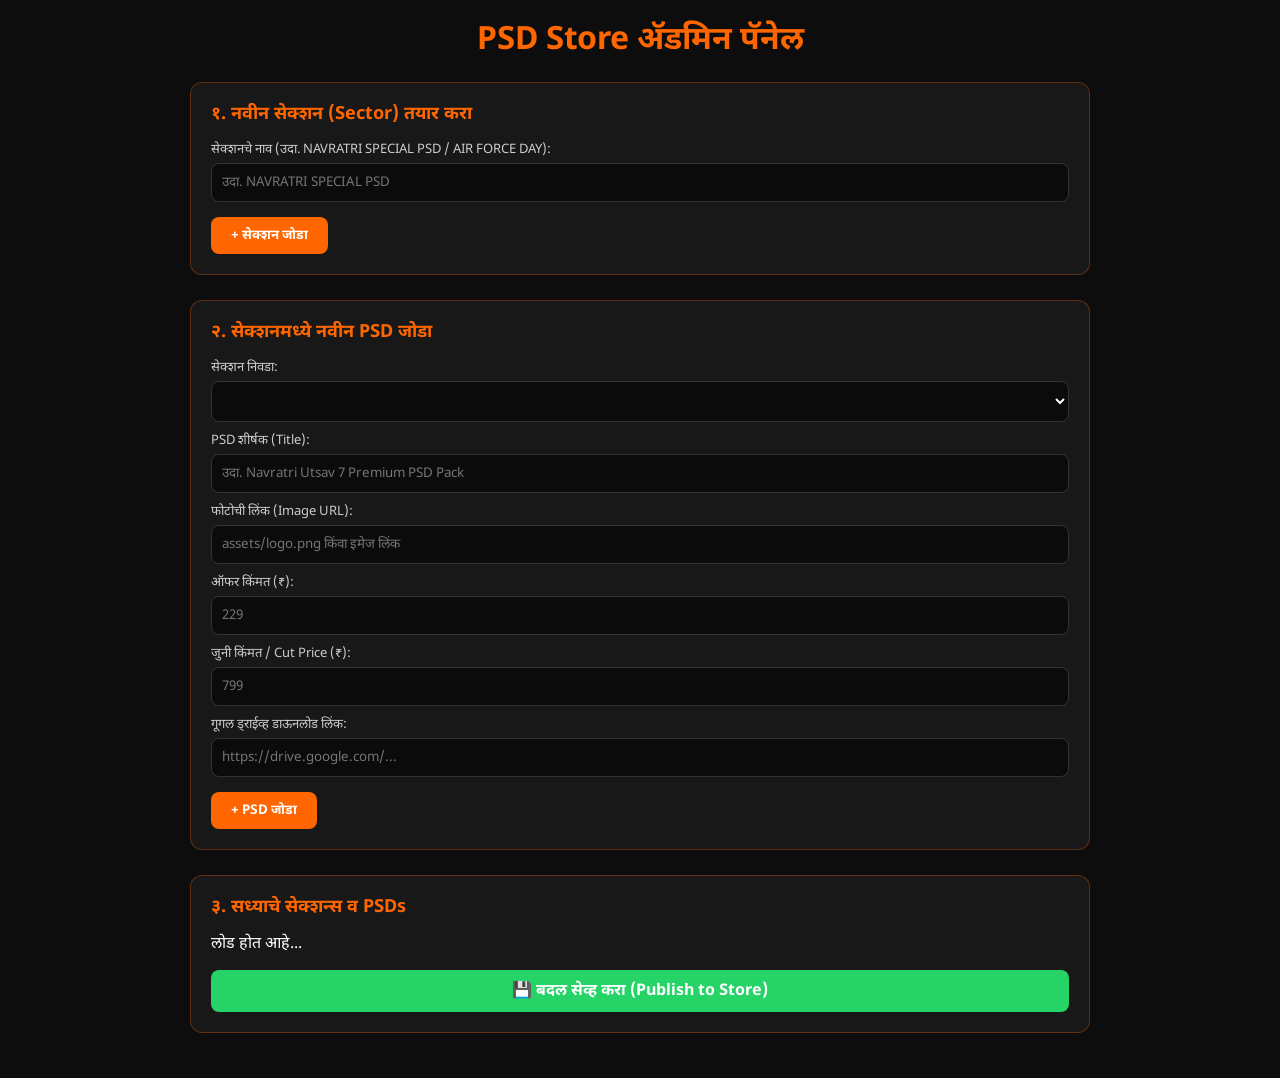
==== admin-psd.html @ ad1e61be "Create admin-psd.html" ====
<!DOCTYPE html>
<html lang="mr">
<head>
  <meta charset="UTF-8">
  <meta name="viewport" content="width=device-width, initial-scale=1.0">
  <title>PSD Store Admin Panel | धर्मवीर ॲडव्हर्टायझिंग</title>
  <link href="https://fonts.googleapis.com/css2?family=Noto+Sans+Devanagari:wght@400;500;600;700&display=swap" rel="stylesheet">
  <style>
    * { box-sizing: border-box; margin: 0; padding: 0; font-family: 'Noto Sans Devanagari', sans-serif; }
    body { background-color: #0d0d0d; color: #fff; padding: 20px; }
    .container { max-width: 900px; margin: 0 auto; }
    h1 { color: #ff6600; margin-bottom: 20px; text-align: center; }
    
    .card { background: #181818; border: 1px solid rgba(255,102,0,0.3); border-radius: 12px; padding: 20px; margin-bottom: 25px; }
    .card h2 { font-size: 18px; color: #ff6600; margin-bottom: 15px; }
    
    label { display: block; margin: 10px 0 5px; font-size: 13px; color: #ccc; }
    input, select { width: 100%; padding: 10px; border-radius: 8px; border: 1px solid #333; background: #0b0b0b; color: #fff; outline: none; }
    input:focus { border-color: #ff6600; }
    
    .btn { background: #ff6600; color: #fff; border: none; padding: 10px 20px; border-radius: 8px; cursor: pointer; font-weight: bold; margin-top: 15px; }
    .btn:hover { background: #e65c00; }
    .btn-danger { background: #d9534f; margin-left: 10px; }
    
    .section-block { background: #111; border-left: 4px solid #ff6600; padding: 15px; margin-bottom: 20px; border-radius: 6px; }
    .item-list { margin-top: 10px; padding-left: 15px; }
    .item-row { display: flex; justify-content: space-between; align-items: center; background: #1a1a1a; padding: 8px 12px; margin-bottom: 6px; border-radius: 6px; font-size: 14px; }
  </style>
</head>
<body>

<div class="container">
  <h1>PSD Store ॲडमिन पॅनेल</h1>

  <!-- १. नवीन लहान/मोठा सेक्शन तयार करणे -->
  <div class="card">
    <h2>१. नवीन सेक्‍शन (Sector) तयार करा</h2>
    <label>सेक्शनचे नाव (उदा. NAVRATRI SPECIAL PSD / AIR FORCE DAY):</label>
    <input type="text" id="newSectionTitle" placeholder="उदा. NAVRATRI SPECIAL PSD">
    <button class="btn" onclick="addSection()">+ सेक्शन जोडा</button>
  </div>

  <!-- २. PSD फाईल जोडणे -->
  <div class="card">
    <h2>२. सेक्‍शनमध्ये नवीन PSD जोडा</h2>
    <label>सेक्शन निवडा:</label>
    <select id="sectionSelect"></select>

    <label>PSD शीर्षक (Title):</label>
    <input type="text" id="psdTitle" placeholder="उदा. Navratri Utsav 7 Premium PSD Pack">

    <label>फोटोची लिंक (Image URL):</label>
    <input type="text" id="psdImg" placeholder="assets/logo.png किंवा इमेज लिंक">

    <label>ऑफर किंमत (₹):</label>
    <input type="number" id="psdPrice" placeholder="229">

    <label>जुनी किंमत / Cut Price (₹):</label>
    <input type="number" id="psdOriginalPrice" placeholder="799">

    <label>गूगल ड्राईव्ह डाऊनलोड लिंक:</label>
    <input type="text" id="psdDownloadUrl" placeholder="https://drive.google.com/...">

    <button class="btn" onclick="addPsdItem()">+ PSD जोडा</button>
  </div>

  <!-- ३. सेव्ह करणे -->
  <div class="card">
    <h2>३. सध्याचे सेक्शन्स व PSDs</h2>
    <div id="sectionsPreview">लोड होत आहे...</div>
    <button class="btn" style="background: #25D366; font-size: 16px; width: 100%;" onclick="saveDataToCloud()">💾 बदल सेव्ह करा (Publish to Store)</button>
  </div>
</div>

<script>
  let psdStoreData = [];

  async function loadData() {
    try {
      const res = await fetch('/api/psd-store');
      psdStoreData = await res.json();
      renderAdminView();
    } catch (e) {
      alert("डेटा लोड करताना एरर आली: " + e.message);
    }
  }

  function renderAdminView() {
    const select = document.getElementById('sectionSelect');
    const preview = document.getElementById('sectionsPreview');
    
    select.innerHTML = '';
    preview.innerHTML = '';

    psdStoreData.forEach((sec, secIdx) => {
      const opt = document.createElement('option');
      opt.value = secIdx;
      opt.innerText = sec.sectionTitle;
      select.appendChild(opt);

      let itemsHtml = '';
      sec.items.forEach((item, itemIdx) => {
        itemsHtml += `
          <div class="item-row">
            <span><strong>${item.title}</strong> - ₹${item.price} (जुनी ₹${item.originalPrice})</span>
            <button class="btn btn-danger" style="padding:4px 8px; margin:0;" onclick="deleteItem(${secIdx}, ${itemIdx})">डिलीट</button>
          </div>
        `;
      });

      preview.innerHTML += `
        <div class="section-block">
          <div style="display:flex; justify-content:space-between; align-items:center;">
            <h3>${sec.sectionTitle}</h3>
            <button class="btn btn-danger" style="padding:4px 8px; margin:0;" onclick="deleteSection(${secIdx})">सेक्शन डिलीट</button>
          </div>
          <div class="item-list">${itemsHtml || '<small style="color:#777">या सेक्शनमध्ये फाईल नाही.</small>'}</div>
        </div>
      `;
    });
  }

  function addSection() {
    const title = document.getElementById('newSectionTitle').value.trim();
    if (!title) return alert("कृपया नाव टाका!");
    
    const id = title.toLowerCase().replace(/[^a-z0-9]/g, '-');
    psdStoreData.push({ sectionId: id, sectionTitle: title, items: [] });
    document.getElementById('newSectionTitle').value = '';
    renderAdminView();
  }

  function addPsdItem() {
    const secIdx = document.getElementById('sectionSelect').value;
    if (secIdx === "") return alert("सेक्शन निवडा!");

    const title = document.getElementById('psdTitle').value.trim();
    const img = document.getElementById('psdImg').value.trim();
    const price = document.getElementById('psdPrice').value.trim();
    const origPrice = document.getElementById('psdOriginalPrice').value.trim();
    const download = document.getElementById('psdDownloadUrl').value.trim();

    if (!title || !price) return alert("माहिती पूर्ण भरा!");

    const newItem = {
      id: title.toLowerCase().replace(/[^a-z0-9]/g, '-'),
      title: title,
      previewImg: img || 'assets/logo.png',
      price: price,
      originalPrice: origPrice || price,
      downloadUrl: download
    };

    psdStoreData[secIdx].items.push(newItem);
    
    document.getElementById('psdTitle').value = '';
    document.getElementById('psdImg').value = '';
    document.getElementById('psdPrice').value = '';
    document.getElementById('psdOriginalPrice').value = '';
    document.getElementById('psdDownloadUrl').value = '';

    renderAdminView();
  }

  function deleteItem(secIdx, itemIdx) {
    psdStoreData[secIdx].items.splice(itemIdx, 1);
    renderAdminView();
  }

  function deleteSection(secIdx) {
    if (confirm("हा संपूर्ण सेक्शन डिलीट करायचा आहे का?")) {
      psdStoreData.splice(secIdx, 1);
      renderAdminView();
    }
  }

  async function saveDataToCloud() {
    try {
      const res = await fetch('/api/psd-store', {
        method: 'POST',
        headers: { 'Content-Type': 'application/json' },
        body: JSON.stringify({ psdData: psdStoreData })
      });
      const data = await res.json();
      if (data.success) {
        alert("बदल यशस्वीरित्या सेव्ह झाले!");
      } else {
        alert("सेव्ह करताना अडचण आली.");
      }
    } catch (e) {
      alert("Error: " + e.message);
    }
  }

  window.onload = loadData;
</script>
</body>
</html>
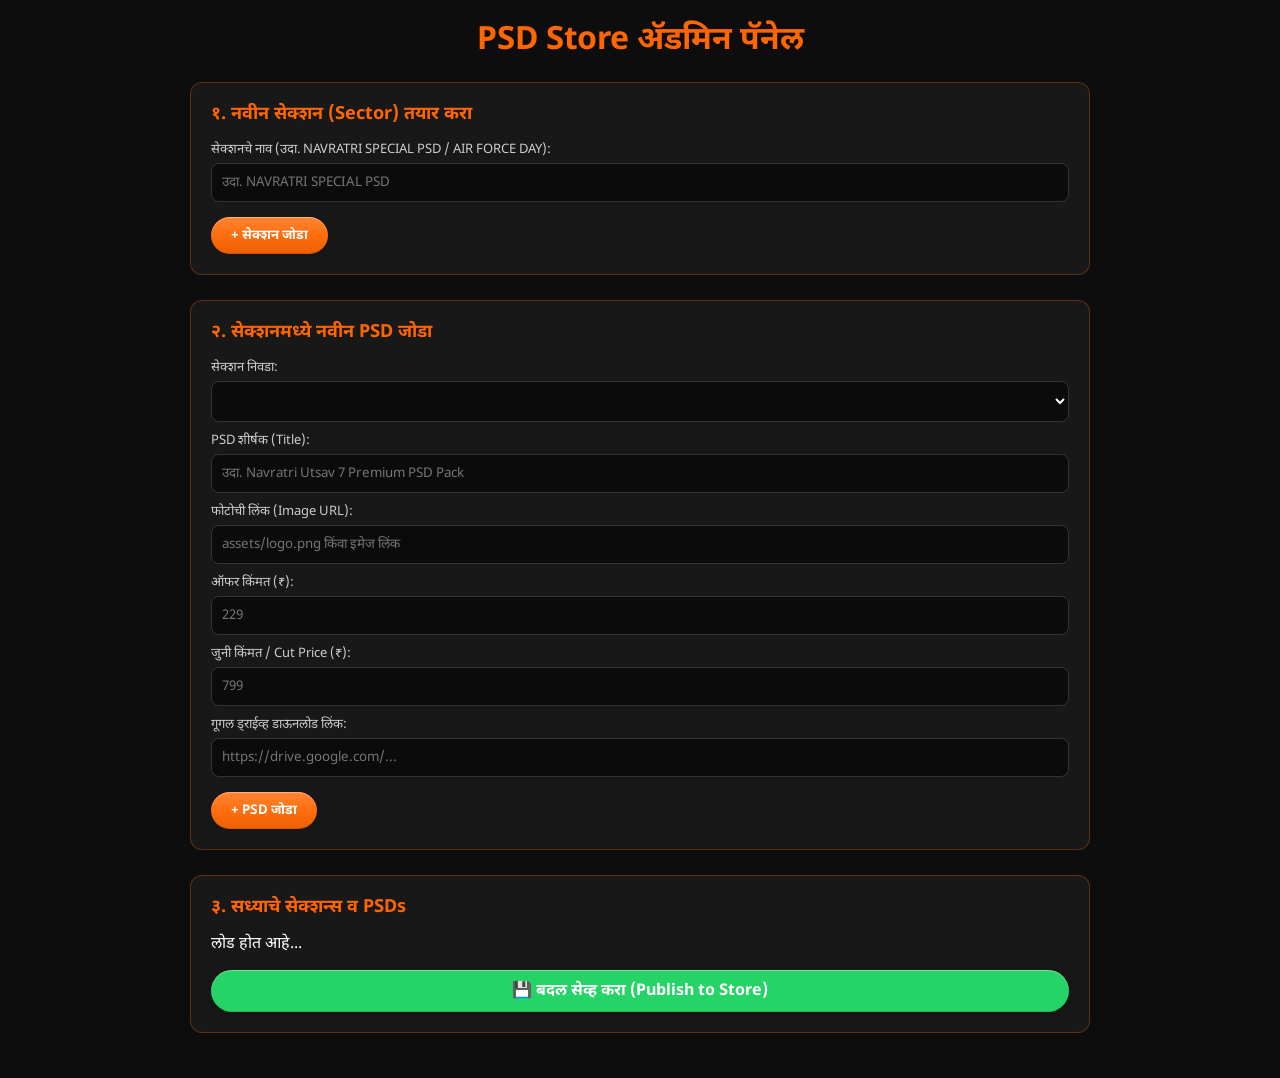
==== commit 8a80fc92: "Add files via upload" ====
--- a/admin-psd.html
+++ b/admin-psd.html
@@ -25,7 +25,12 @@
     .section-block { background: #111; border-left: 4px solid #ff6600; padding: 15px; margin-bottom: 20px; border-radius: 6px; }
     .item-list { margin-top: 10px; padding-left: 15px; }
     .item-row { display: flex; justify-content: space-between; align-items: center; background: #1a1a1a; padding: 8px 12px; margin-bottom: 6px; border-radius: 6px; font-size: 14px; }
-  </style>
+  
+/* Liquid-glass button finish; preserve existing admin color palette. */
+button,.btn{border-radius:999px;background-image:linear-gradient(180deg,rgba(255,255,255,.20),rgba(255,255,255,.06) 48%,rgba(0,0,0,.07));box-shadow:inset 0 1px 0 rgba(255,255,255,.38),inset 0 -1px 0 rgba(0,0,0,.10),0 3px 10px rgba(0,0,0,.10);backdrop-filter:blur(12px);-webkit-backdrop-filter:blur(12px);transition:transform .22s ease,box-shadow .22s ease,filter .22s ease}
+button:hover,.btn:hover{transform:translateY(-2px);box-shadow:inset 0 1px 0 rgba(255,255,255,.48),0 7px 18px rgba(0,0,0,.16);filter:brightness(1.035)}
+button:active,.btn:active{transform:scale(.98)}
+</style>
 </head>
 <body>
 
